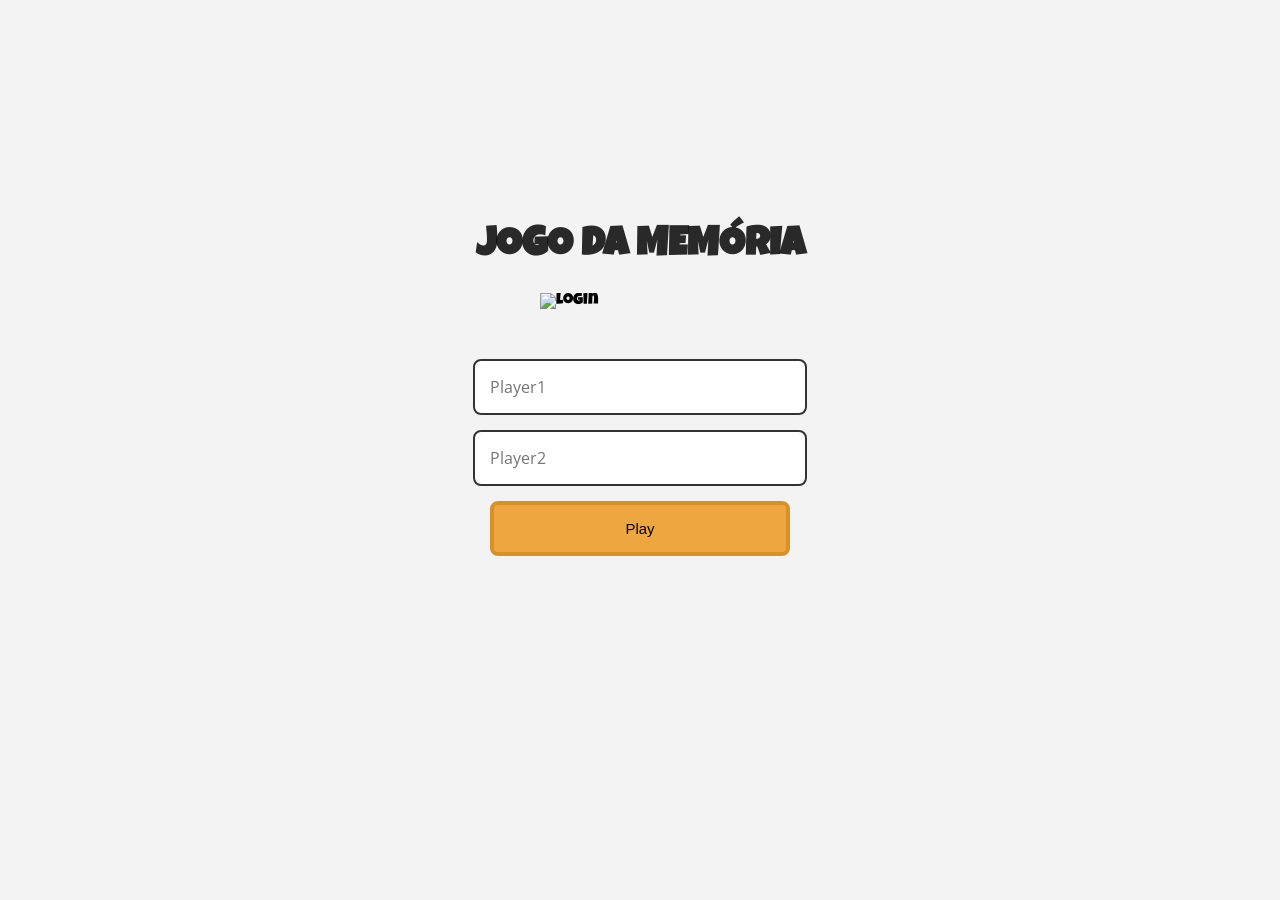
==== index.html @ 9dc5857d "Projeto Jogo da Memória" ====
<!DOCTYPE html>
<html lang="pt-br">
<head>
    <meta charset="UTF-8">
    <meta name="viewport" content="width=device-width, initial-scale=1.0">
    <title>Jogo da Memória</title>
    <link rel="stylesheet" href="login.css">
</head>
<body>
    
    <form class="login-form">
        <h1>JOGO DA MEMÓRIA</h1>
        
        <div class="login">
            <img src="logo.png" alt="login">
        </div>

        <input type="text" placeholder="Player1" class="login_input">
        <input type="text" placeholder="Player2" class="login_input">

        <button type="button" class="login_button" onclick="window.location.href='jogo.html'">Play</button>

    </form>

    <script src="jogo.js"></script>
</body>
</html>
---- login.css ----
@import url('https://fonts.googleapis.com/css2?family=Luckiest+Guy&family=Open+Sans:wght@400;700&display=swap');

/* ... restante do seu CSS ... */
body {
  background-color: rgba(241, 241, 241, 0.831);
  font-family: 'Luckiest Guy', cursive;
}

.login-form {
  align-items: center;
  display: flex;
  flex-direction: column;
  height: 80vh;
  justify-content: center;
}

.login {
  align-items: center;
  display: flex;
  flex-direction: column;
  justify-content: center;
  margin-bottom: 50px;
}

.login img {
  width: 200px;
}


h1 {
  color: rgba(0, 0, 0, 0.831);
  font-size: 40px;
  text-align: center;
  padding: 20px 0 0 0;
}

.login_input {
  font-family: 'Open Sans', sans-serif;
  border: 2px solid #333;
  border-radius: 8px;
  color: #333;
  font-size: 1em;
  margin-bottom: 15px;
  max-width: 300px;
  padding: 15px;
  width: 100%;
}

.login_button {
  background-color: #eea740;
  border: 4px solid #d89127;
  border-radius: 8px;
  color: black;
  cursor: pointer;
  font-size: 15px;
  max-width: 300px;
  padding: 15px;
  width: 100%;
  cursor: pointer;
}
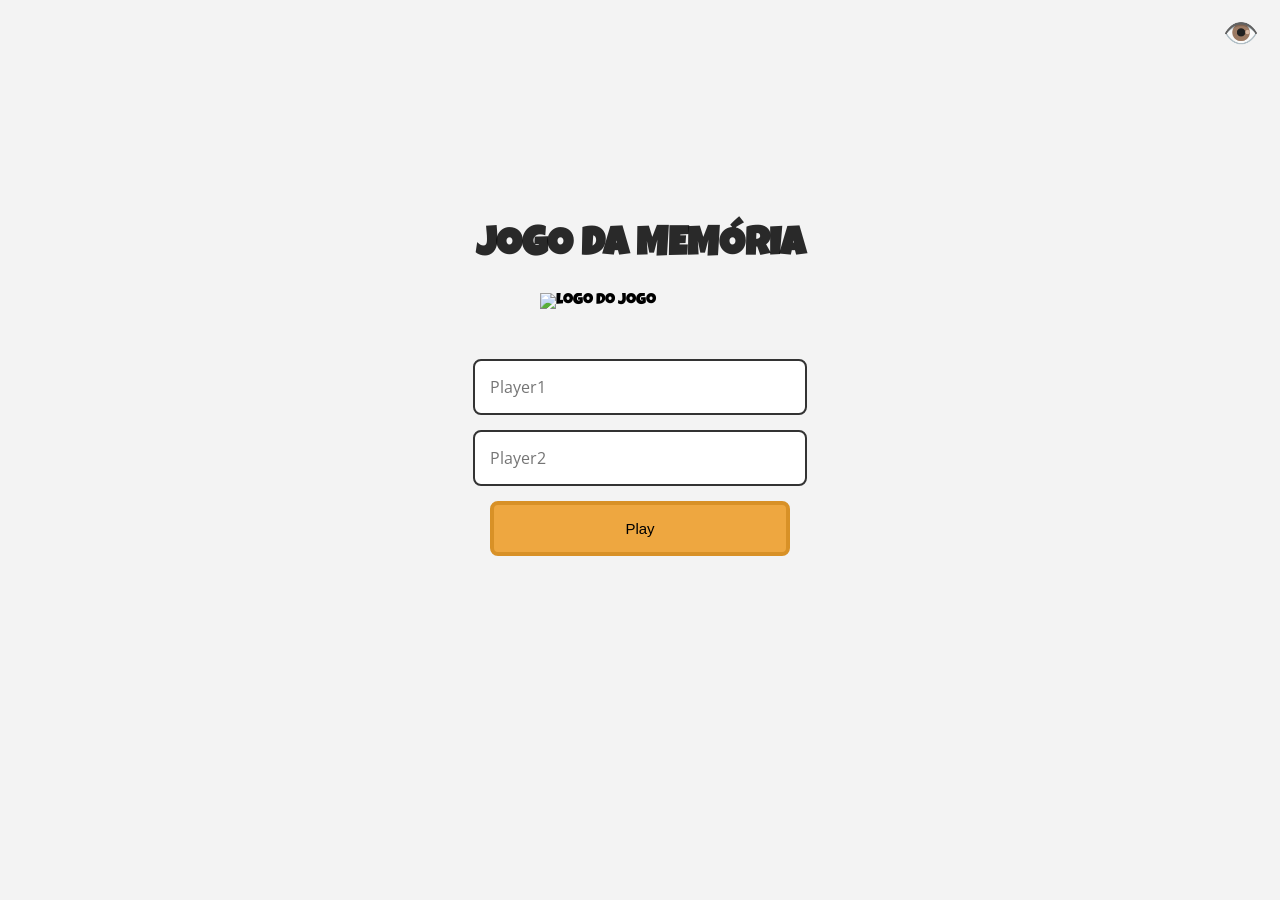
==== commit 262bb75c: "Jodo da memoria" ====
--- a/index.html
+++ b/index.html
@@ -1,27 +1,134 @@
 <!DOCTYPE html>
 <html lang="pt-br">
+
 <head>
     <meta charset="UTF-8">
     <meta name="viewport" content="width=device-width, initial-scale=1.0">
     <title>Jogo da Memória</title>
     <link rel="stylesheet" href="login.css">
+
+    <style>
+        /* ---------------------------------------------
+           Botão para alternar o modo alto contraste
+           Fica fixo no canto superior direito da tela
+        --------------------------------------------- */
+        .contrast-btn {
+            position: fixed;
+            top: 15px;
+            right: 15px;
+            z-index: 200; /* garante que fique acima de outros elementos */
+            font-size: 1.8em;
+            background: transparent;
+            border: none;
+            cursor: pointer; /* muda o cursor para indicar que é clicável */
+        }
+
+        /* ---------------------------------------------
+           Tema de Alto Contraste
+           Quando o usuário ativa o contraste, a classe
+           'high-contrast' é adicionada ao <body>
+        --------------------------------------------- */
+        body.high-contrast {
+            background-color: #000 !important; /* fundo preto */
+            color: #fff !important; /* texto branco para máxima legibilidade */
+        }
+
+        /* Aplica alto contraste a elementos específicos */
+        body.high-contrast h1,
+        body.high-contrast p,
+        body.high-contrast input,
+        body.high-contrast button {
+            color: #fff !important;
+            background-color: #222 !important; /* fundo escuro nos inputs e botões */
+            border-color: #fff !important; /* bordas claras para destacar os elementos */
+        }
+
+        /* Placeholder dos campos de input no modo alto contraste */
+        body.high-contrast .login_input::placeholder {
+            color: #ccc !important; /* cinza claro para contraste com fundo escuro */
+        }
+
+        /* Efeito de hover nos campos de input e botão no modo alto contraste */
+        body.high-contrast .login_input:hover,
+        body.high-contrast .login_button:hover {
+            background-color: #555 !important; /* leve clareamento para indicar interação */
+            color: #fff !important;
+        }
+
+        /* Ajuste específico do botão Play */
+        body.high-contrast .login_button {
+            border: 2px solid #fff !important; /* borda clara para visibilidade */
+        }
+
+        /* Mantém a logo visível mesmo no modo alto contraste */
+        body.high-contrast img {
+            filter: none;
+        }
+    </style>
 </head>
+
 <body>
-    
+    <!-- ---------------------------------------------
+         Botão de alto contraste
+         O emoji 👁️ indica a função de “visualização melhorada”
+    --------------------------------------------- -->
+    <button id="contrastToggle" class="contrast-btn">👁️</button>
+
+    <!-- ---------------------------------------------
+         Formulário de login para nome dos jogadores
+         Antes de iniciar o jogo, o usuário preenche os nomes
+    --------------------------------------------- -->
     <form class="login-form">
         <h1>JOGO DA MEMÓRIA</h1>
-        
+
         <div class="login">
-            <img src="logo.png" alt="login">
+            <img src="logo.png" alt="logo do jogo">
         </div>
 
-        <input type="text" placeholder="Player1" class="login_input">
-        <input type="text" placeholder="Player2" class="login_input">
+        <!-- Inputs para nomes dos jogadores -->
+        <input type="text" id="player1" placeholder="Player1" class="login_input">
+        <input type="text" id="player2" placeholder="Player2" class="login_input">
 
-        <button type="button" class="login_button" onclick="window.location.href='jogo.html'">Play</button>
-
+        <!-- Botão de início do jogo -->
+        <button type="button" class="login_button" onclick="startGame()">Play</button>
     </form>
 
-    <script src="jogo.js"></script>
+    <script>
+        /* ---------------------------------------------
+           Função para iniciar o jogo
+           Salva os nomes dos jogadores no localStorage
+           e redireciona para a tela do jogo
+        --------------------------------------------- */
+        function startGame() {
+            const p1 = document.getElementById("player1").value || "Player 1";
+            const p2 = document.getElementById("player2").value || "Player 2";
+
+            localStorage.setItem("player1", p1);
+            localStorage.setItem("player2", p2);
+
+            window.location.href = "jogo.html"; // redireciona para a tela do jogo
+        }
+
+        /* ---------------------------------------------
+           Script para controlar o modo de alto contraste
+           - Aplica a preferência salva no localStorage
+           - Permite alternar o contraste clicando no botão 👁️
+        --------------------------------------------- */
+        document.addEventListener('DOMContentLoaded', () => {
+            const contrastBtn = document.getElementById('contrastToggle');
+
+            // Verifica se o usuário já ativou o alto contraste anteriormente
+            if (localStorage.getItem('highContrast') === 'true') {
+                document.body.classList.add('high-contrast');
+            }
+
+            // Alterna o modo alto contraste ao clicar no botão
+            contrastBtn.addEventListener('click', () => {
+                document.body.classList.toggle('high-contrast');
+                localStorage.setItem('highContrast', document.body.classList.contains('high-contrast'));
+            });
+        });
+    </script>
 </body>
-</html>+
+</html>
--- a/login.css
+++ b/login.css
@@ -1,6 +1,6 @@
 @import url('https://fonts.googleapis.com/css2?family=Luckiest+Guy&family=Open+Sans:wght@400;700&display=swap');
 
-/* ... restante do seu CSS ... */
+
 body {
   background-color: rgba(241, 241, 241, 0.831);
   font-family: 'Luckiest Guy', cursive;
